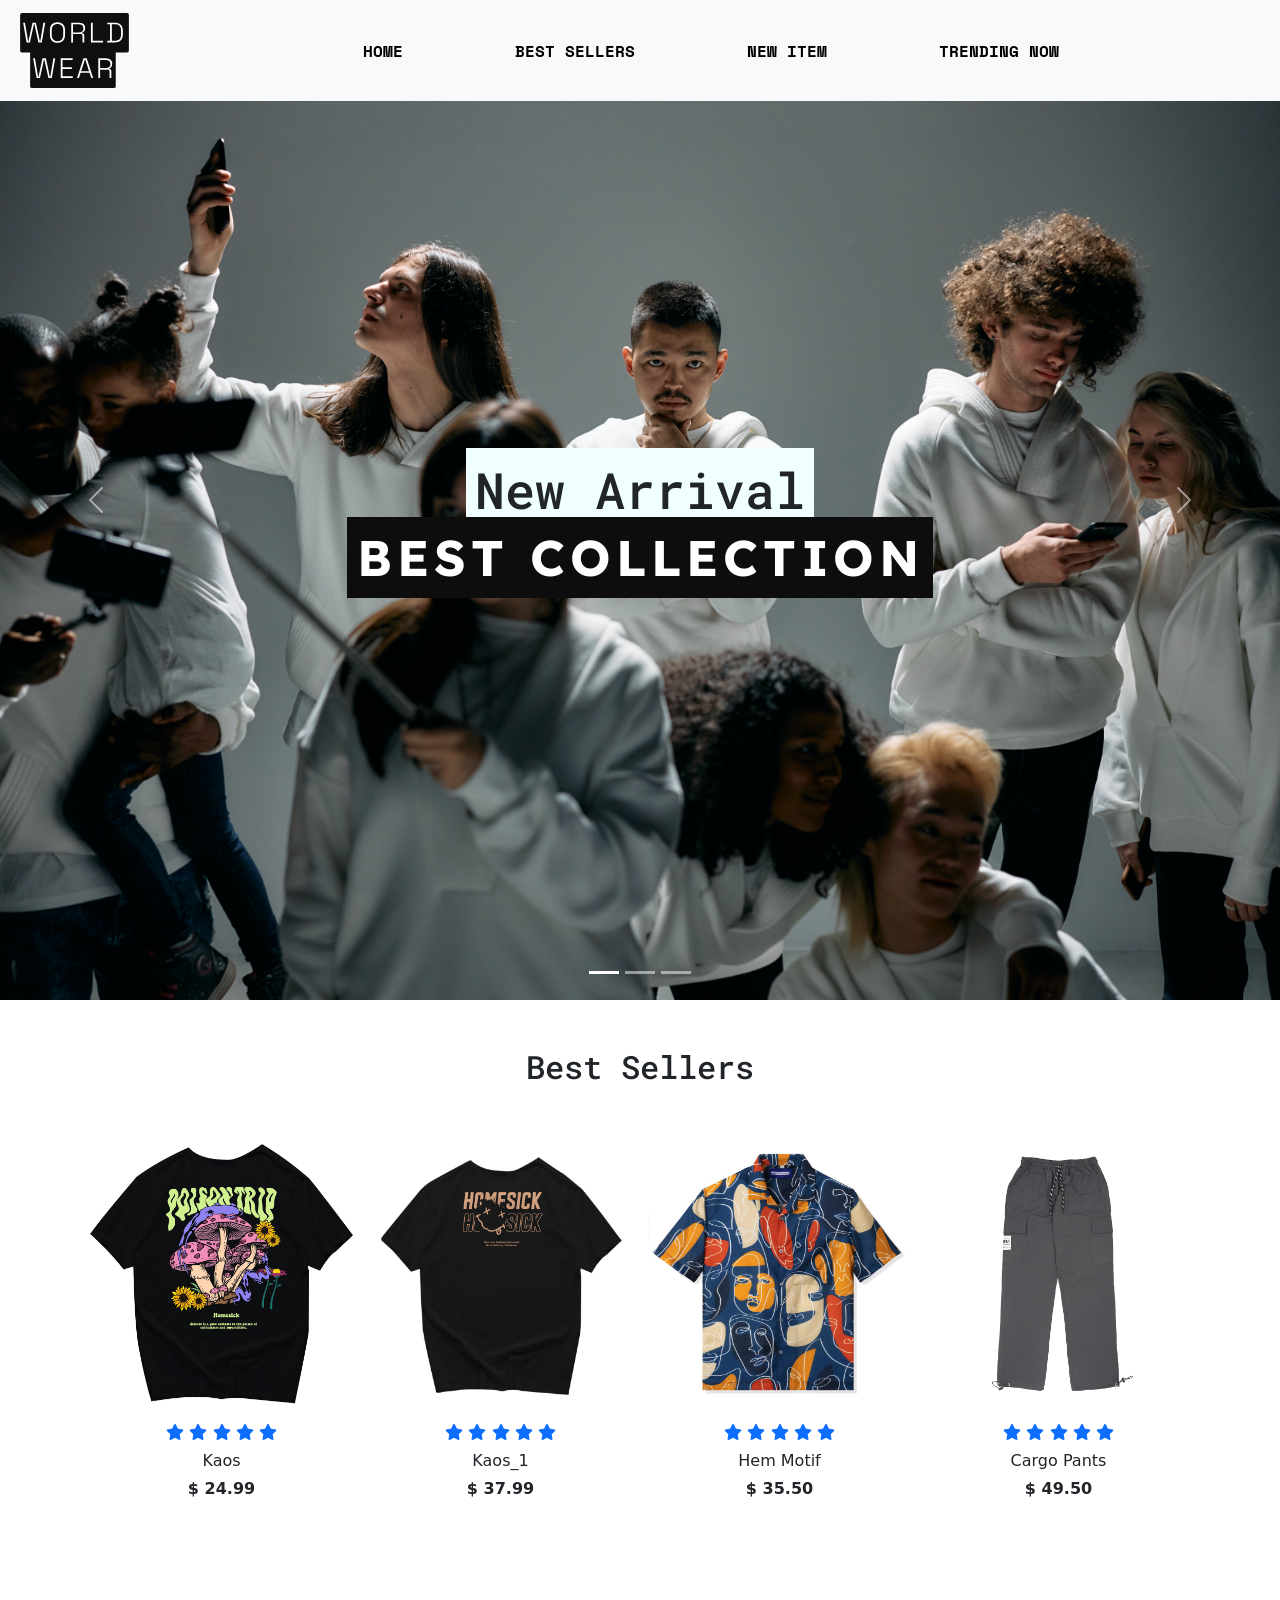
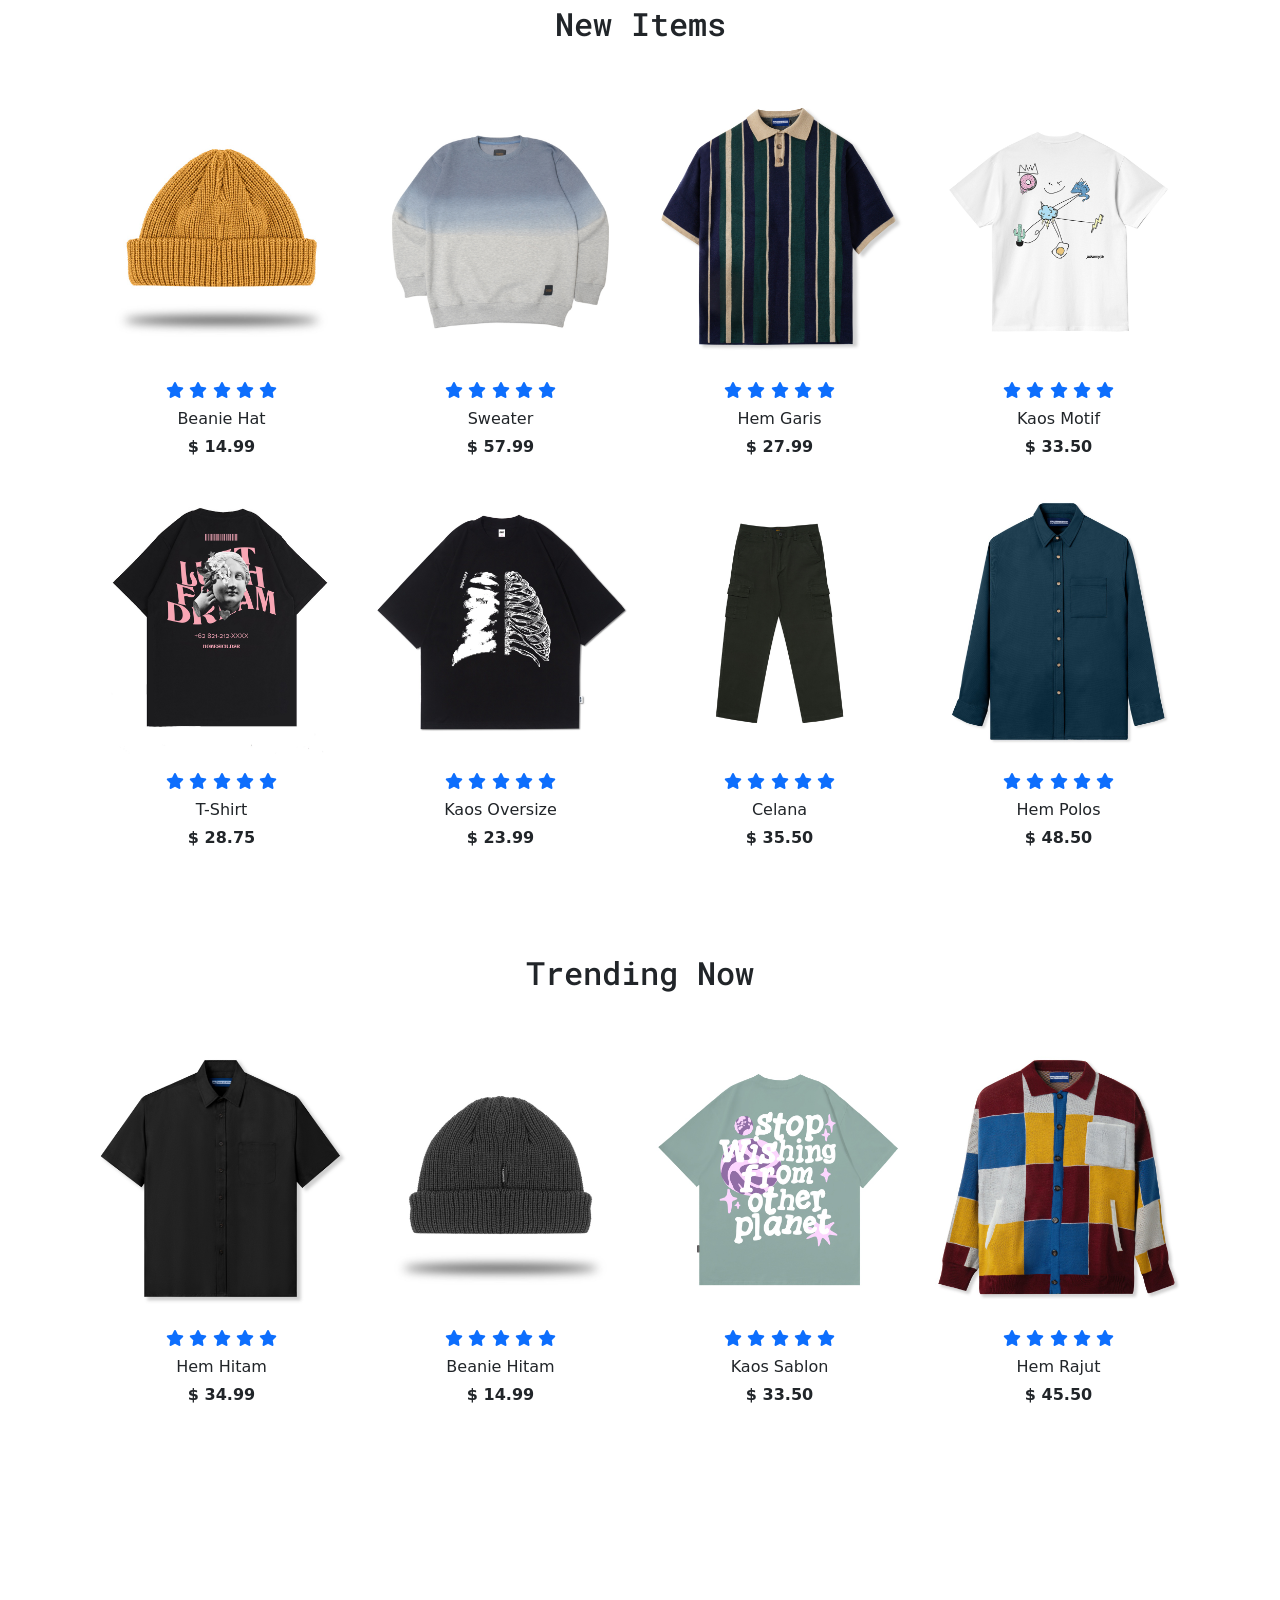
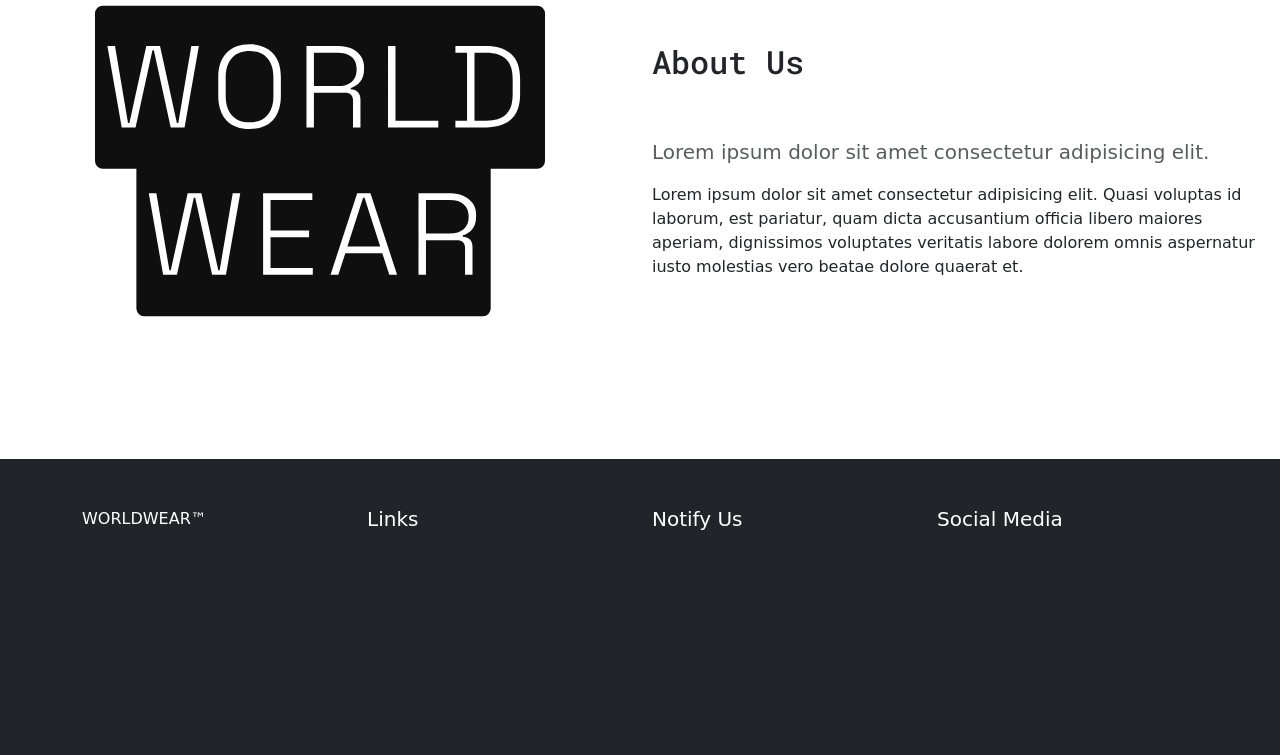
==== index.html @ ddde6394 "rename file" ====
<!DOCTYPE html>
<html lang="en">

<head>
    <meta charset="UTF-8" />
    <meta name="viewport" content="width=device-width, initial-scale=1.0" />
    <title>Document</title>
    <link rel="stylesheet" href="style.css"/>
    <link href="https://unpkg.com/aos@2.3.1/dist/aos.css" rel="stylesheet">
    <link href='https://fonts.googleapis.com/css?family=Space Mono' rel='stylesheet'>
    <link href='https://fonts.googleapis.com/css?family=Roboto Mono' rel='stylesheet'>
    <link href='https://fonts.googleapis.com/css?family=Inter' rel='stylesheet'>
    <link href='https://fonts.googleapis.com/css?family=Lexend Deca' rel='stylesheet'>
    <link rel="stylesheet" href="https://cdnjs.cloudflare.com/ajax/libs/font-awesome/6.1.1/css/all.min.css" />
    <link href="https://cdn.jsdelivr.net/npm/bootstrap@5.1.3/dist/css/bootstrap.min.css" rel="stylesheet"
        integrity="sha384-1BmE4kWBq78iYhFldvKuhfTAU6auU8tT94WrHftjDbrCEXSU1oBoqyl2QvZ6jIW3" crossorigin="anonymous" />
    <script src="https://cdn.jsdelivr.net/npm/bootstrap@5.1.3/dist/js/bootstrap.bundle.min.js"
        integrity="sha384-ka7Sk0Gln4gmtz2MlQnikT1wXgYsOg+OMhuP+IlRH9sENBO0LRn5q+8nbTov4+1p" crossorigin="anonymous">
    </script>
</head>

<body>
<!-- start navbar -->
    <nav class="navbar navbar-expand-lg bg-body-tertiary fixed-top">
        <div class="container-fluid">
            <a class="navbar-brand" href="#">
                <svg width="125" height="75" viewBox="0 0 174 120" fill="none" xmlns="http://www.w3.org/2000/svg">
                    <rect width="174" height="63" rx="3" fill="#0F0F0F" />
                    <path
                        d="M10.335 47L4.8 15.5H7.725L12.765 45.29H13.305L19.83 15.5H25.14L31.665 45.29H32.205L37.245 15.5H40.17L34.635 47H29.28L22.755 17.21H22.215L15.69 47H10.335ZM59.7629 47.63C56.0729 47.63 53.1329 46.55 50.9429 44.39C48.7529 42.2 47.6579 39.005 47.6579 34.805V27.695C47.6579 23.495 48.7529 20.315 50.9429 18.155C53.1329 15.965 56.0729 14.87 59.7629 14.87C63.4529 14.87 66.3929 15.965 68.5829 18.155C70.7729 20.315 71.8679 23.495 71.8679 27.695V34.805C71.8679 39.005 70.7729 42.2 68.5829 44.39C66.3929 46.55 63.4529 47.63 59.7629 47.63ZM59.7629 45.02C62.7029 45.02 64.9679 44.135 66.5579 42.365C68.1779 40.595 68.9879 38.105 68.9879 34.895V27.605C68.9879 24.395 68.1779 21.905 66.5579 20.135C64.9679 18.365 62.7029 17.48 59.7629 17.48C56.8529 17.48 54.5879 18.365 52.9679 20.135C51.3479 21.905 50.5379 24.395 50.5379 27.605V34.895C50.5379 38.105 51.3479 40.595 52.9679 42.365C54.5879 44.135 56.8529 45.02 59.7629 45.02ZM81.7686 47V15.5H94.0986C96.0486 15.5 97.7586 15.83 99.2286 16.49C100.729 17.15 101.899 18.11 102.739 19.37C103.609 20.6 104.044 22.1 104.044 23.87V24.32C104.044 26.45 103.534 28.13 102.514 29.36C101.494 30.56 100.294 31.355 98.9136 31.745V32.285C99.9636 32.315 100.849 32.645 101.569 33.275C102.289 33.905 102.649 34.91 102.649 36.29V47H99.7686V36.605C99.7686 35.645 99.4986 34.91 98.9586 34.4C98.4486 33.89 97.6686 33.635 96.6186 33.635H84.6486V47H81.7686ZM84.6486 31.025H93.8286C96.1686 31.025 97.9686 30.485 99.2286 29.405C100.519 28.295 101.164 26.72 101.164 24.68V24.455C101.164 22.415 100.534 20.855 99.2736 19.775C98.0436 18.665 96.2286 18.11 93.8286 18.11H84.6486V31.025ZM113.307 47V15.5H116.187V44.39H132.747V47H113.307ZM139.357 47V44.39H143.857V18.11H139.357V15.5H151.327C155.437 15.5 158.632 16.55 160.912 18.65C163.222 20.72 164.377 23.96 164.377 28.37V34.175C164.377 38.585 163.222 41.825 160.912 43.895C158.632 45.965 155.437 47 151.327 47H139.357ZM146.737 44.39H151.327C154.627 44.39 157.147 43.595 158.887 42.005C160.627 40.415 161.497 37.85 161.497 34.31V28.235C161.497 24.665 160.627 22.1 158.887 20.54C157.147 18.95 154.627 18.155 151.327 18.155H146.737V44.39Z"
                        fill="white" />
                    <rect x="16" y="57" width="137" height="63" rx="3" fill="#0F0F0F" />
                    <path
                        d="M26.335 104L20.8 72.5H23.725L28.765 102.29H29.305L35.83 72.5H41.14L47.665 102.29H48.205L53.245 72.5H56.17L50.635 104H45.28L38.755 74.21H38.215L31.69 104H26.335ZM64.9995 104V72.5H84.0345V75.11H67.8795V86.9H82.7745V89.51H67.8795V101.39H84.2145V104H64.9995ZM91.0717 104L101.377 72.5H106.507L116.812 104H113.797L111.097 95.63H96.7867L94.0867 104H91.0717ZM97.5967 93.02H110.287L104.212 74.21H103.672L97.5967 93.02ZM125.089 104V72.5H137.419C139.369 72.5 141.079 72.83 142.549 73.49C144.049 74.15 145.219 75.11 146.059 76.37C146.929 77.6 147.364 79.1 147.364 80.87V81.32C147.364 83.45 146.854 85.13 145.834 86.36C144.814 87.56 143.614 88.355 142.234 88.745V89.285C143.284 89.315 144.169 89.645 144.889 90.275C145.609 90.905 145.969 91.91 145.969 93.29V104H143.089V93.605C143.089 92.645 142.819 91.91 142.279 91.4C141.769 90.89 140.989 90.635 139.939 90.635H127.969V104H125.089ZM127.969 88.025H137.149C139.489 88.025 141.289 87.485 142.549 86.405C143.839 85.295 144.484 83.72 144.484 81.68V81.455C144.484 79.415 143.854 77.855 142.594 76.775C141.364 75.665 139.549 75.11 137.149 75.11H127.969V88.025Z"
                        fill="white" />
                </svg>
            </a>
            <button class="navbar-toggler bg-dark text-light" type="button" data-bs-toggle="collapse" data-bs-target="#navbarNavAltMarkup" aria-controls="navbarNavAltMarkup" aria-expanded="false" aria-label="Toggle navigation">
                <span class="navbar-toggler-icon text-center pt-1 fs-3">☰</span>   
            </button>
            <div class="collapse navbar-collapse order-lg-1 d-flex" id="navbarNavAltMarkup">
                <div class="navbar-nav mx-auto text-center d-flex" id="navmenu">
                    <a class="nav-link px-5 py-2 text-uppercase text-black fw-bold mx-2" href="#">Home</a>
                    <a class="nav-link px-5 py-2 text-uppercase text-black fw-bold mx-2" href="#best">Best Sellers</a>
                    <a class="nav-link px-5 py-2 text-uppercase text-black fw-bold mx-2" href="#new">New Item</a>
                    <a class="nav-link px-5 py-2 text-uppercase text-black fw-bold mx-2" href="#trend">Trending Now</a>
                </div>
            </div>
        </div>
    </nav>
<!-- end navbar -->

<!-- start header -->
    <header id="header" class="carousel slide" data-bs-ride="carousel" style="padding-top: 100px">
        <div class="container-fluid h-100 d-flex carousel-inner p-0">
            <div class="text-center carousel-item active carousel-image bg-img-1 text-center">
                <h2 class="text-dark text-capitalize" style="padding-top: 40vh"><mark class="up-txt">New Arrival</mark></h2>
                <h1 class="text-uppercase fw-bold"><mark class="down-txt" id="downTxt">Best Collection</mark></h1>
            </div>
            <div class="text-center carousel-item carousel-image bg-img-2">
                <h2 class="text-dark text-capitalize" style="padding-top: 40vh"><mark class="up-txt">Trendy & Shiny</mark></h2>
                <h1 class="text-uppercase fw-bold text-white"><mark class="down-txt" id="downTxt">Next Gen Fashion</mark></h1>
            </div>
            <div class="text-center carousel-item carousel-image bg-img-3">
                <h2 class="text-dark text-capitalize" style="padding-top: 40vh"><mark class="up-txt">Special Deals</mark></h2>
                <h1 class="text-uppercase fw-bold text-dark"><mark class="down-txt" id="downTxt">Discount Up To 70%</mark></h1>
            </div>
        </div>
        <button class="carousel-control-prev" type="button" data-bs-target="#header" data-bs-slide="prev">
            <span class="carousel-control-prev-icon"></span>
        </button>
        <button class="carousel-control-next" type="button" data-bs-target="#header" data-bs-slide="next">
            <span class="carousel-control-next-icon"></span>
        </button>
        <div class="carousel-indicators">
            <button type="button" data-bs-target="#carouselExampleIndicators" data-bs-slide-to="0" class="active" aria-current="true" aria-label="Slide 1"></button>
            <button type="button" data-bs-target="#carouselExampleIndicators" data-bs-slide-to="1" aria-label="Slide 2"></button>
            <button type="button" data-bs-target="#carouselExampleIndicators" data-bs-slide-to="2" aria-label="Slide 3"></button>
        </div>

    </header>
<!-- end header -->

<!-- start best seller -->
    <section id="best" class="py-5">
        <div class="container">
            <div class="title text-center">
                <h2 class="position-relative d-inline-block">Best Sellers</h2>
            </div>
                <div class="collection-list mt-4 row gx-0 gy-3" data-aos="fade-up">
                    <div class="col-md-6 col-lg-4 col-xl-3 p-2">
                        <div class="best-img position-relative">
                            <img src="image/kaos.jpeg" class="w-100">
                        </div>
                        <div class="text-center">
                            <div class="rating mt-3">
                                <span class="text-primary"><i class="fas fa-star"></i></span>
                                <span class="text-primary"><i class="fas fa-star"></i></span>
                                <span class="text-primary"><i class="fas fa-star"></i></span>
                                <span class="text-primary"><i class="fas fa-star"></i></span>
                                <span class="text-primary"><i class="fas fa-star"></i></span>
                            </div>
                            <p class="text-capitalize my-1">Kaos</p>
                            <span class="fw-bold">$ 24.99</span>
                        </div>
                    </div>

                    <div class="col-md-6 col-lg-4 col-xl-3 p-2">
                        <div class="best-img position-relative">
                            <img src="image/kaos1.jpeg" class="w-100">
                        </div>
                        <div class="text-center">
                            <div class="rating mt-3">
                                <span class="text-primary"><i class="fas fa-star"></i></span>
                                <span class="text-primary"><i class="fas fa-star"></i></span>
                                <span class="text-primary"><i class="fas fa-star"></i></span>
                                <span class="text-primary"><i class="fas fa-star"></i></span>
                                <span class="text-primary"><i class="fas fa-star"></i></span>
                            </div>
                            <p class="text-capitalize my-1">Kaos_1</p>
                            <span class="fw-bold">$ 37.99</span>
                        </div>
                    </div>

                    <div class="col-md-6 col-lg-4 col-xl-3 p-2">
                        <div class="best-img position-relative">
                            <img src="image/hem.jpeg" class="w-100">
                        </div>
                        <div class="text-center">
                            <div class="rating mt-3">
                                <span class="text-primary"><i class="fas fa-star"></i></span>
                                <span class="text-primary"><i class="fas fa-star"></i></span>
                                <span class="text-primary"><i class="fas fa-star"></i></span>
                                <span class="text-primary"><i class="fas fa-star"></i></span>
                                <span class="text-primary"><i class="fas fa-star"></i></span>
                            </div>
                            <p class="text-capitalize my-1">Hem Motif</p>
                            <span class="fw-bold">$ 35.50</span>
                        </div>
                    </div>

                    <div class="col-md-6 col-lg-4 col-xl-3 p-2">
                        <div class="best-img position-relative">
                            <img src="image/celana1.jpeg" class="w-100">
                        </div>
                        <div class="text-center">
                            <div class="rating mt-3">
                                <span class="text-primary"><i class="fas fa-star"></i></span>
                                <span class="text-primary"><i class="fas fa-star"></i></span>
                                <span class="text-primary"><i class="fas fa-star"></i></span>
                                <span class="text-primary"><i class="fas fa-star"></i></span>
                                <span class="text-primary"><i class="fas fa-star"></i></span>
                            </div>
                            <p class="text-capitalize my-1">Cargo Pants</p>
                            <span class="fw-bold">$ 49.50</span>
                        </div>
                    </div>
                </div>
            </div>
        </div>
    </section>
    <!-- end best seller -->

    <!-- start new items -->
    <section id="new" class="py-5">
        <div class="container">
            <div class="title text-center">
                <h2 class="position-relative d-inline-block">New Items</h2>
            </div>
                <div class="collection-list mt-4 row gx-0 gy-3" data-aos="fade-up">
                    <div class="col-md-6 col-lg-4 col-xl-3 p-2 best">
                        <div class="new-img position-relative">
                            <img src="image/hat.jpeg" class="w-100">
                        </div>
                        <div class="text-center">
                            <div class="rating mt-3">
                                <span class="text-primary"><i class="fas fa-star"></i></span>
                                <span class="text-primary"><i class="fas fa-star"></i></span>
                                <span class="text-primary"><i class="fas fa-star"></i></span>
                                <span class="text-primary"><i class="fas fa-star"></i></span>
                                <span class="text-primary"><i class="fas fa-star"></i></span>
                            </div>
                            <p class="text-capitalize my-1">Beanie Hat</p>
                            <span class="fw-bold">$ 14.99</span>
                        </div>
                    </div>

                    <div class="col-md-6 col-lg-4 col-xl-3 p-2">
                        <div class="new-img position-relative">
                            <img src="image/sweater2.jpeg" class="w-100">
                        </div>
                        <div class="text-center">
                            <div class="rating mt-3">
                                <span class="text-primary"><i class="fas fa-star"></i></span>
                                <span class="text-primary"><i class="fas fa-star"></i></span>
                                <span class="text-primary"><i class="fas fa-star"></i></span>
                                <span class="text-primary"><i class="fas fa-star"></i></span>
                                <span class="text-primary"><i class="fas fa-star"></i></span>
                            </div>
                            <p class="text-capitalize my-1">Sweater</p>
                            <span class="fw-bold">$ 57.99</span>
                        </div>
                    </div>

                    <div class="col-md-6 col-lg-4 col-xl-3 p-2">
                        <div class="new-img position-relative">
                            <img src="image/hem3.jpeg" class="w-100">
                        </div>
                        <div class="text-center">
                            <div class="rating mt-3">
                                <span class="text-primary"><i class="fas fa-star"></i></span>
                                <span class="text-primary"><i class="fas fa-star"></i></span>
                                <span class="text-primary"><i class="fas fa-star"></i></span>
                                <span class="text-primary"><i class="fas fa-star"></i></span>
                                <span class="text-primary"><i class="fas fa-star"></i></span>
                            </div>
                            <p class="text-capitalize my-1">Hem Garis</p>
                            <span class="fw-bold">$ 27.99</span>
                        </div>
                    </div>

                    <div class="col-md-6 col-lg-4 col-xl-3 p-2">
                        <div class="new-img position-relative">
                            <img src="image/kaos3.jpeg" class="w-100">
                        </div>
                        <div class="text-center">
                            <div class="rating mt-3">
                                <span class="text-primary"><i class="fas fa-star"></i></span>
                                <span class="text-primary"><i class="fas fa-star"></i></span>
                                <span class="text-primary"><i class="fas fa-star"></i></span>
                                <span class="text-primary"><i class="fas fa-star"></i></span>
                                <span class="text-primary"><i class="fas fa-star"></i></span>
                            </div>
                            <p class="text-capitalize my-1">Kaos Motif</p>
                            <span class="fw-bold">$ 33.50</span>
                        </div>
                    </div>

                    <div class="col-md-6 col-lg-4 col-xl-3 p-2">
                        <div class="new-img position-relative">
                            <img src="image/kaos2.jpeg" class="w-100">
                        </div>
                        <div class="text-center">
                            <div class="rating mt-3">
                                <span class="text-primary"><i class="fas fa-star"></i></span>
                                <span class="text-primary"><i class="fas fa-star"></i></span>
                                <span class="text-primary"><i class="fas fa-star"></i></span>
                                <span class="text-primary"><i class="fas fa-star"></i></span>
                                <span class="text-primary"><i class="fas fa-star"></i></span>
                            </div>
                            <p class="text-capitalize my-1">T-shirt</p>
                            <span class="fw-bold">$ 28.75</span>
                        </div>
                    </div>

                    <div class="col-md-6 col-lg-4 col-xl-3 p-2">
                        <div class="new-img position-relative">
                            <img src="image/kaos4.jpeg" class="w-100">
                        </div>
                        <div class="text-center">
                            <div class="rating mt-3">
                                <span class="text-primary"><i class="fas fa-star"></i></span>
                                <span class="text-primary"><i class="fas fa-star"></i></span>
                                <span class="text-primary"><i class="fas fa-star"></i></span>
                                <span class="text-primary"><i class="fas fa-star"></i></span>
                                <span class="text-primary"><i class="fas fa-star"></i></span>
                            </div>
                            <p class="text-capitalize my-1">Kaos Oversize</p>
                            <span class="fw-bold">$ 23.99</span>
                        </div>
                    </div>

                    <div class="col-md-6 col-lg-4 col-xl-3 p-2">
                        <div class="new-img position-relative">
                            <img src="image/celana2.jpeg" class="w-100">
                        </div>
                        <div class="text-center">
                            <div class="rating mt-3">
                                <span class="text-primary"><i class="fas fa-star"></i></span>
                                <span class="text-primary"><i class="fas fa-star"></i></span>
                                <span class="text-primary"><i class="fas fa-star"></i></span>
                                <span class="text-primary"><i class="fas fa-star"></i></span>
                                <span class="text-primary"><i class="fas fa-star"></i></span>
                            </div>
                            <p class="text-capitalize my-1">Celana</p>
                            <span class="fw-bold">$ 35.50</span>
                        </div>
                    </div>

                    <div class="col-md-6 col-lg-4 col-xl-3 p-2">
                        <div class="new-img position-relative">
                            <img src="image/hem1.jpeg" class="w-100">
                        </div>
                        <div class="text-center">
                            <div class="rating mt-3">
                                <span class="text-primary"><i class="fas fa-star"></i></span>
                                <span class="text-primary"><i class="fas fa-star"></i></span>
                                <span class="text-primary"><i class="fas fa-star"></i></span>
                                <span class="text-primary"><i class="fas fa-star"></i></span>
                                <span class="text-primary"><i class="fas fa-star"></i></span>
                            </div>
                            <p class="text-capitalize my-1">Hem Polos</p>
                            <span class="fw-bold">$ 48.50</span>
                        </div>
                    </div>
                </div>
            </div>
        </div>
    </section>
    <!-- end new items  -->

    <!-- start trending -->
    <section id="trend" class="py-5">
        <div class="container">
            <div class="title text-center">
                <h2 class="position-relative d-inline-block" id="trend">Trending Now</h2>
            </div>
                <div class="collection-list mt-4 row gx-0 gy-3" data-aos="fade-up">
                    <div class="col-md-6 col-lg-4 col-xl-3 p-2">
                        <div class="trend-img position-relative overflow-hidden">
                            <img src="image/hem2.jpeg" class="w-100">
                        </div>
                        <div class="text-center">
                            <div class="rating mt-3">
                                <span class="text-primary"><i class="fas fa-star"></i></span>
                                <span class="text-primary"><i class="fas fa-star"></i></span>
                                <span class="text-primary"><i class="fas fa-star"></i></span>
                                <span class="text-primary"><i class="fas fa-star"></i></span>
                                <span class="text-primary"><i class="fas fa-star"></i></span>
                            </div>
                            <p class="text-capitalize my-1">Hem Hitam</p>
                            <span class="fw-bold">$ 34.99</span>
                        </div>
                    </div>

                    <div class="col-md-6 col-lg-4 col-xl-3 p-2">
                        <div class="trend-img position-relative">
                            <img src="image/hat2.jpeg" class="w-100">
                        </div>
                        <div class="text-center">
                            <div class="rating mt-3">
                                <span class="text-primary"><i class="fas fa-star"></i></span>
                                <span class="text-primary"><i class="fas fa-star"></i></span>
                                <span class="text-primary"><i class="fas fa-star"></i></span>
                                <span class="text-primary"><i class="fas fa-star"></i></span>
                                <span class="text-primary"><i class="fas fa-star"></i></span>
                            </div>
                            <p class="text-capitalize my-1">Beanie Hitam</p>
                            <span class="fw-bold">$ 14.99</span>
                        </div>
                    </div>

                    <div class="col-md-6 col-lg-4 col-xl-3 p-2">
                        <div class="trend-img position-relative">
                            <img src="image/kaos5.jpeg" class="w-100">
                        </div>
                        <div class="text-center">
                            <div class="rating mt-3">
                                <span class="text-primary"><i class="fas fa-star"></i></span>
                                <span class="text-primary"><i class="fas fa-star"></i></span>
                                <span class="text-primary"><i class="fas fa-star"></i></span>
                                <span class="text-primary"><i class="fas fa-star"></i></span>
                                <span class="text-primary"><i class="fas fa-star"></i></span>
                            </div>
                            <p class="text-capitalize my-1">Kaos Sablon</p>
                            <span class="fw-bold">$ 33.50</span>
                        </div>
                    </div>

                    <div class="col-md-6 col-lg-4 col-xl-3 p-2">
                        <div class="trend-img position-relative">
                            <img src="image/hem4.jpeg" class="w-100">
                        </div>
                        <div class="text-center">
                            <div class="rating mt-3">
                                <span class="text-primary"><i class="fas fa-star"></i></span>
                                <span class="text-primary"><i class="fas fa-star"></i></span>
                                <span class="text-primary"><i class="fas fa-star"></i></span>
                                <span class="text-primary"><i class="fas fa-star"></i></span>
                                <span class="text-primary"><i class="fas fa-star"></i></span>
                            </div>
                            <p class="text-capitalize my-1">Hem Rajut</p>
                            <span class="fw-bold">$ 45.50</span>
                        </div>
                    </div>
                </div>
            </div>
        </div>
    </section>
    <!-- end trending -->

    <!-- start about us -->
    <section id="about" class="py-5">
        <div class="container-fluid">
            <div class="row gy-lg-5 align-items-center" data-aos="fade-up">
                <div class="col-lg-6 order-lg-1 text-center text-lg-start">
                    <div class="title pt-3 pb-5">
                        <h2 class=" d-inline-block ">About Us</h2>
                    </div>
                    <p class="lead text-muted">Lorem ipsum dolor sit amet consectetur adipisicing elit.
                    </p>
                    <p>Lorem ipsum dolor sit amet consectetur adipisicing elit. Quasi voluptas id laborum, est pariatur, quam dicta accusantium officia libero maiores aperiam, dignissimos voluptates veritatis labore dolorem omnis aspernatur iusto molestias vero beatae dolore quaerat et.</p>
                </div>
                <div class="col-lg-6 order-lg-0 text-center" style="padding: auto;">
                    <svg width="450" height="500" viewBox="0 0 174 120" fill="none" xmlns="http://www.w3.org/2000/svg">
                        <rect width="174" height="63" rx="3" fill="#0F0F0F" />
                        <path
                            d="M10.335 47L4.8 15.5H7.725L12.765 45.29H13.305L19.83 15.5H25.14L31.665 45.29H32.205L37.245 15.5H40.17L34.635 47H29.28L22.755 17.21H22.215L15.69 47H10.335ZM59.7629 47.63C56.0729 47.63 53.1329 46.55 50.9429 44.39C48.7529 42.2 47.6579 39.005 47.6579 34.805V27.695C47.6579 23.495 48.7529 20.315 50.9429 18.155C53.1329 15.965 56.0729 14.87 59.7629 14.87C63.4529 14.87 66.3929 15.965 68.5829 18.155C70.7729 20.315 71.8679 23.495 71.8679 27.695V34.805C71.8679 39.005 70.7729 42.2 68.5829 44.39C66.3929 46.55 63.4529 47.63 59.7629 47.63ZM59.7629 45.02C62.7029 45.02 64.9679 44.135 66.5579 42.365C68.1779 40.595 68.9879 38.105 68.9879 34.895V27.605C68.9879 24.395 68.1779 21.905 66.5579 20.135C64.9679 18.365 62.7029 17.48 59.7629 17.48C56.8529 17.48 54.5879 18.365 52.9679 20.135C51.3479 21.905 50.5379 24.395 50.5379 27.605V34.895C50.5379 38.105 51.3479 40.595 52.9679 42.365C54.5879 44.135 56.8529 45.02 59.7629 45.02ZM81.7686 47V15.5H94.0986C96.0486 15.5 97.7586 15.83 99.2286 16.49C100.729 17.15 101.899 18.11 102.739 19.37C103.609 20.6 104.044 22.1 104.044 23.87V24.32C104.044 26.45 103.534 28.13 102.514 29.36C101.494 30.56 100.294 31.355 98.9136 31.745V32.285C99.9636 32.315 100.849 32.645 101.569 33.275C102.289 33.905 102.649 34.91 102.649 36.29V47H99.7686V36.605C99.7686 35.645 99.4986 34.91 98.9586 34.4C98.4486 33.89 97.6686 33.635 96.6186 33.635H84.6486V47H81.7686ZM84.6486 31.025H93.8286C96.1686 31.025 97.9686 30.485 99.2286 29.405C100.519 28.295 101.164 26.72 101.164 24.68V24.455C101.164 22.415 100.534 20.855 99.2736 19.775C98.0436 18.665 96.2286 18.11 93.8286 18.11H84.6486V31.025ZM113.307 47V15.5H116.187V44.39H132.747V47H113.307ZM139.357 47V44.39H143.857V18.11H139.357V15.5H151.327C155.437 15.5 158.632 16.55 160.912 18.65C163.222 20.72 164.377 23.96 164.377 28.37V34.175C164.377 38.585 163.222 41.825 160.912 43.895C158.632 45.965 155.437 47 151.327 47H139.357ZM146.737 44.39H151.327C154.627 44.39 157.147 43.595 158.887 42.005C160.627 40.415 161.497 37.85 161.497 34.31V28.235C161.497 24.665 160.627 22.1 158.887 20.54C157.147 18.95 154.627 18.155 151.327 18.155H146.737V44.39Z"
                            fill="white" />
                        <rect x="16" y="57" width="137" height="63" rx="3" fill="#0F0F0F" />
                        <path
                            d="M26.335 104L20.8 72.5H23.725L28.765 102.29H29.305L35.83 72.5H41.14L47.665 102.29H48.205L53.245 72.5H56.17L50.635 104H45.28L38.755 74.21H38.215L31.69 104H26.335ZM64.9995 104V72.5H84.0345V75.11H67.8795V86.9H82.7745V89.51H67.8795V101.39H84.2145V104H64.9995ZM91.0717 104L101.377 72.5H106.507L116.812 104H113.797L111.097 95.63H96.7867L94.0867 104H91.0717ZM97.5967 93.02H110.287L104.212 74.21H103.672L97.5967 93.02ZM125.089 104V72.5H137.419C139.369 72.5 141.079 72.83 142.549 73.49C144.049 74.15 145.219 75.11 146.059 76.37C146.929 77.6 147.364 79.1 147.364 80.87V81.32C147.364 83.45 146.854 85.13 145.834 86.36C144.814 87.56 143.614 88.355 142.234 88.745V89.285C143.284 89.315 144.169 89.645 144.889 90.275C145.609 90.905 145.969 91.91 145.969 93.29V104H143.089V93.605C143.089 92.645 142.819 91.91 142.279 91.4C141.769 90.89 140.989 90.635 139.939 90.635H127.969V104H125.089ZM127.969 88.025H137.149C139.489 88.025 141.289 87.485 142.549 86.405C143.839 85.295 144.484 83.72 144.484 81.68V81.455C144.484 79.415 143.854 77.855 142.594 76.775C141.364 75.665 139.549 75.11 137.149 75.11H127.969V88.025Z"
                            fill="white" />
                    </svg>
                </div>
            </div>
        </div>
    </section>
    <!-- end about us -->

    <!-- start footer -->
    <footer class="bg-dark py-5">
        <div class="container">
            <div class="row text-white g-4">
                <div class="col-md-6 col-lg-3">
                    <a class="text-uppercase text-decoration-none brand text-white" href="index.html">WorldWear&trade;</a>
                    <p class="text-white text-muted mt-3">Lorem ipsum dolor sit amet consectetur adipisicing elit. Quibusdam exercitationem quidem rem consequatur excepturi blanditiis nostrum. </p>
                </div>

                <div class="col-md-6 col-lg-3">
                    <h5 class="fw-light">Links</h5>
                    <ul class="list-unstyled">
                        <li class="my-3">
                            <a href="#" class="text-white text-decoration-none text-muted">
                                <i class="fas fa-chevron-right me-1"></i> Ecommerce X
                            </a>
                        </li>
                        <li class="my-3">
                            <a href="#" class="text-white text-decoration-none text-muted">
                                <i class="fas fa-chevron-right me-1"></i> Ecommerce Y
                            </a>
                        </li>
                        <li class="my-3">
                            <a href="#" class="text-white text-decoration-none text-muted">
                                <i class="fas fa-chevron-right me-1"></i> Ecommerce Z
                            </a>
                        </li>
                        <li class="my-3">
                            <a href="#" class="text-white text-decoration-none text-muted">
                                <i class="fas fa-chevron-right me-1"></i> About Us
                            </a>
                        </li>
                    </ul>
                </div>

                <div class="col-md-6 col-lg-3">
                    <h5 class="fw-light mb-3">Notify Us</h5>
                    <div class="d-flex justify-content-start align-items-start my-2 text-muted">
                        <span class="me-3">
                            <i class="fas fa-map-marked-alt"></i>
                        </span>
                        <span class="fw-light">
                            Jl.in aja dulu, SukaSuka, Indonesia
                        </span>
                    </div>
                    <div class="d-flex justify-content-start align-items-start my-2 text-muted">
                        <span class="me-3">
                            <i class="fas fa-envelope"></i>
                        </span>
                        <span class="fw-light">
                            worldwear.cs@gmail.com
                        </span>
                    </div>
                    <div class="d-flex justify-content-start align-items-start my-2 text-muted">
                        <span class="me-3">
                            <i class="fas fa-phone-alt"></i>
                        </span>
                        <span class="fw-light">
                            08123456789
                        </span>
                    </div>
                </div>

                <div class="col-md-6 col-lg-3">
                    <h5 class="fw-light mb-3">Social Media</h5>
                    <div>
                        <ul class="list-unstyled d-flex">
                            <li>
                                <a href="#" class="text-white text-decoration-none text-muted fs-4 me-4">
                                    <i class="fab fa-facebook-f"></i>
                                </a>
                            </li>
                            <li>
                                <a href="#" class="text-white text-decoration-none text-muted fs-4 me-4">
                                    <i class="fab fa-twitter"></i>
                                </a>
                            </li>
                            <li>
                                <a href="#" class="text-white text-decoration-none text-muted fs-4 me-4">
                                    <i class="fab fa-instagram"></i>
                                </a>
                            </li>
                            <li>
                                <a href="#" class="text-white text-decoration-none text-muted fs-4 me-4">
                                    <i class="fab fa-pinterest"></i>
                                </a>
                            </li>
                        </ul>
                    </div>
                </div>
            </div>
        </div>
    </footer>
    <!-- end footer -->
    <script src="https://unpkg.com/aos@2.3.1/dist/aos.js"></script>
    <script>
        AOS.init();
    </script>      
</body>

</html>
---- style.css ----
html{
    scroll-behavior: smooth;
}

.nav-link{
    text-decoration: none;
    border-radius: 10px;
}

.nav-link:hover{
    background-color: rgb(39, 213, 233);
    border-radius: 10px;
}

.up-txt{
    background-color: azure;
    font-size: 50px;
}

.down-txt{
    background-color: rgb(13, 13, 13);
    font-size: 50px;
    letter-spacing: 5px;
}

#downTxt {
    color: white;
}

nav{
    background-color: #00ADB5;
}

h1{
    font-family: 'Lexend Deca', sans-serif;
}

h2{
    font-family: 'Roboto Mono', sans-serif; ;
}

.bg-img-1{
    background-image: url(image/carousel.jpg);
}
.bg-img-2{
    background-image: url(image/carousel1.jpg);
}
.bg-img-3{
    background-image: url(image/carousel2.jpg);
}

#navmenu{
    font-family: 'Space Mono', sans-serif;
}
.carousel-image{
    height: 100vh;
    width: 100vh;
    display: block;
    background-repeat: no-repeat;
    background-size: cover;
    background-position: center;
    object-fit: cover;
    object-position: center;
    
}

img{
    -webkit-transition: all 0.3s ease;
    -o-transition: all 0.3s ease;
    transition: all 0.3s ease;
    overflow: hidden;
}
img:hover {
    -webkit-transform: scale(1.2);
        -ms-transform: scale(1.2);
            transform: scale(1.2);
    overflow: hidden;
}

.trend-img{
    overflow: hidden;
}
.new-img{
    overflow: hidden;
}
.best-img{
    overflow: hidden;
}
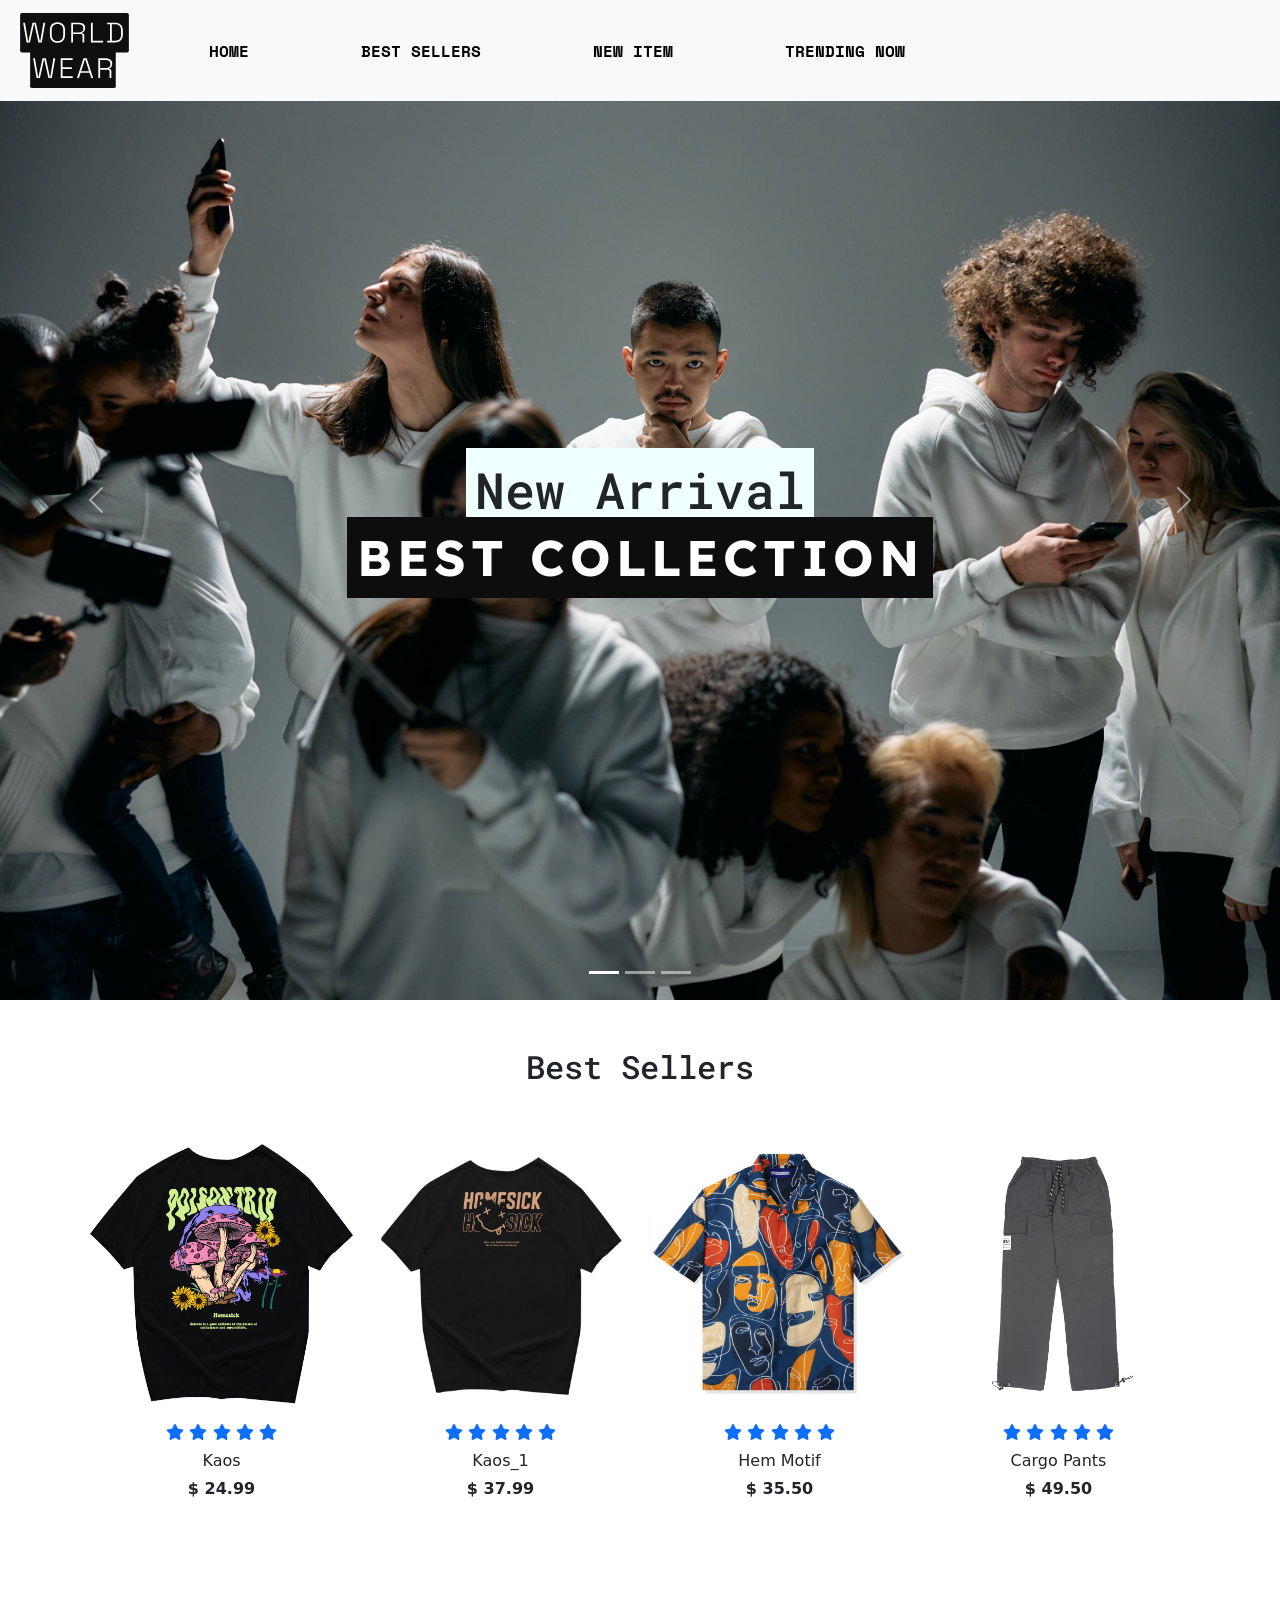
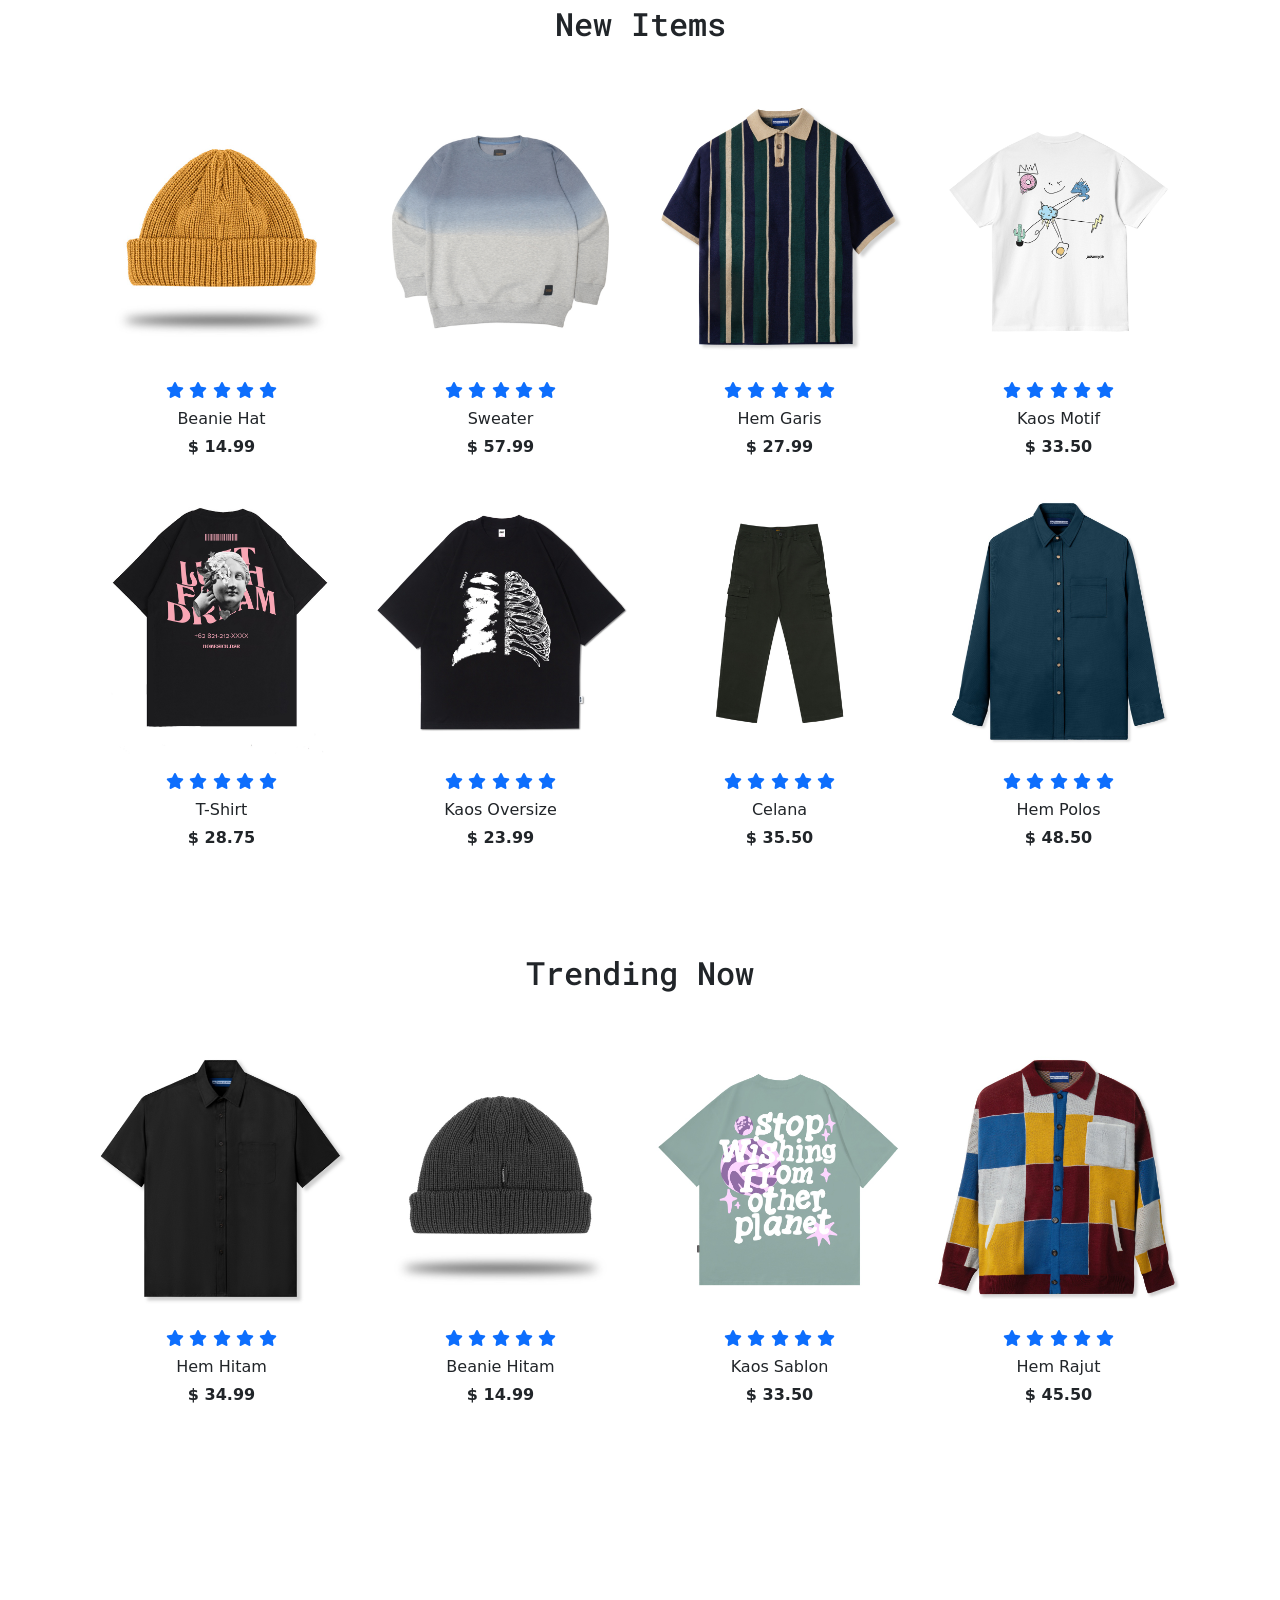
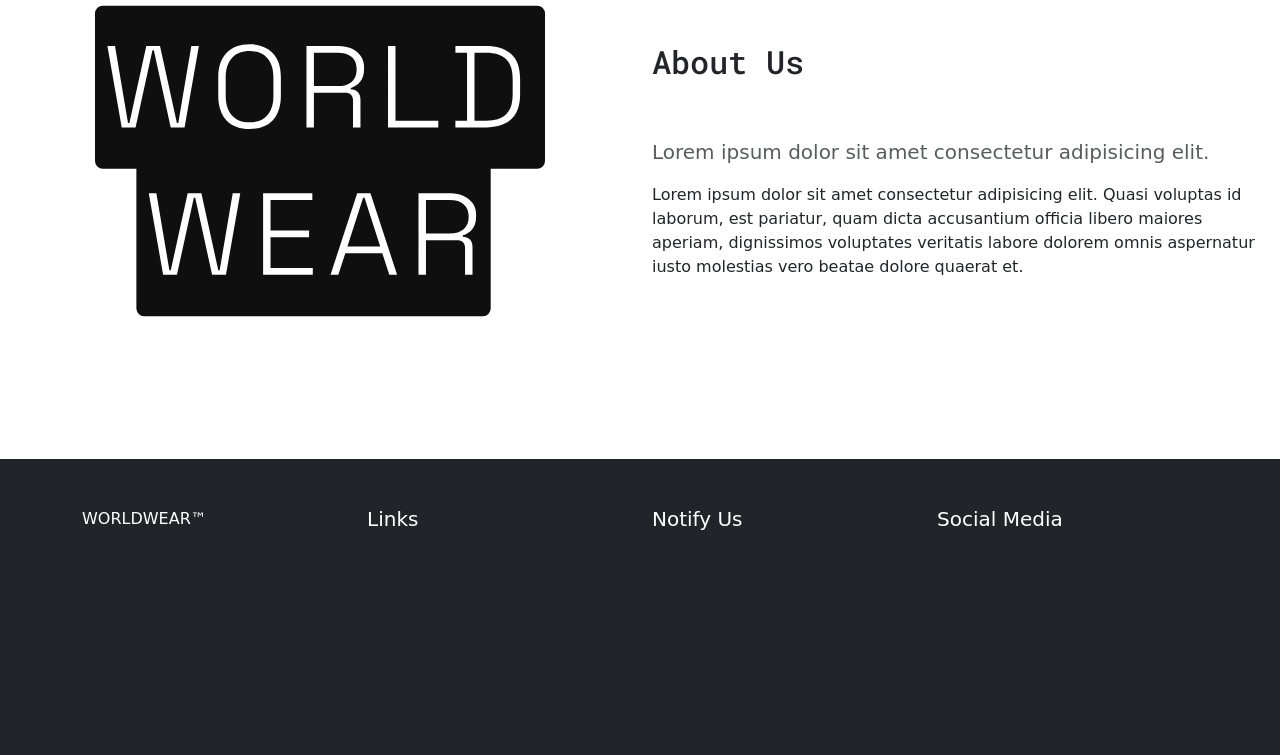
==== commit b725c87c: "responsive fix" ====
--- a/index.html
+++ b/index.html
@@ -4,7 +4,8 @@
 <head>
     <meta charset="UTF-8" />
     <meta name="viewport" content="width=device-width, initial-scale=1.0" />
-    <title>Document</title>
+    <title>WorldWear&trade;</title>
+    <link rel="icon" type="image/png" href = "logo.png">
     <link rel="stylesheet" href="style.css"/>
     <link href="https://unpkg.com/aos@2.3.1/dist/aos.css" rel="stylesheet">
     <link href='https://fonts.googleapis.com/css?family=Space Mono' rel='stylesheet'>
@@ -38,12 +39,12 @@
             <button class="navbar-toggler bg-dark text-light" type="button" data-bs-toggle="collapse" data-bs-target="#navbarNavAltMarkup" aria-controls="navbarNavAltMarkup" aria-expanded="false" aria-label="Toggle navigation">
                 <span class="navbar-toggler-icon text-center pt-1 fs-3">☰</span>   
             </button>
-            <div class="collapse navbar-collapse order-lg-1 d-flex" id="navbarNavAltMarkup">
-                <div class="navbar-nav mx-auto text-center d-flex" id="navmenu">
-                    <a class="nav-link px-5 py-2 text-uppercase text-black fw-bold mx-2" href="#">Home</a>
-                    <a class="nav-link px-5 py-2 text-uppercase text-black fw-bold mx-2" href="#best">Best Sellers</a>
-                    <a class="nav-link px-5 py-2 text-uppercase text-black fw-bold mx-2" href="#new">New Item</a>
-                    <a class="nav-link px-5 py-2 text-uppercase text-black fw-bold mx-2" href="#trend">Trending Now</a>
+            <div class="collapse navbar-collapse order-lg-1" id="navbarNavAltMarkup">
+                <div class="navbar-nav mx-auto text-center d-flex" id="navmenu" style="width: 100%;">
+                    <a class="nav-link px-5 py-2 text-uppercase text-black fw-bold list-nav mx-2" href="#">Home</a>
+                    <a class="nav-link px-5 py-2 text-uppercase text-black fw-bold list-nav mx-2" href="#best">Best Sellers</a>
+                    <a class="nav-link px-5 py-2 text-uppercase text-black fw-bold list-nav mx-2" href="#new">New Item</a>
+                    <a class="nav-link px-5 py-2 text-uppercase text-black fw-bold list-nav mx-2" href="#trend">Trending Now</a>
                 </div>
             </div>
         </div>
@@ -77,7 +78,6 @@
             <button type="button" data-bs-target="#carouselExampleIndicators" data-bs-slide-to="1" aria-label="Slide 2"></button>
             <button type="button" data-bs-target="#carouselExampleIndicators" data-bs-slide-to="2" aria-label="Slide 3"></button>
         </div>
-
     </header>
 <!-- end header -->
 
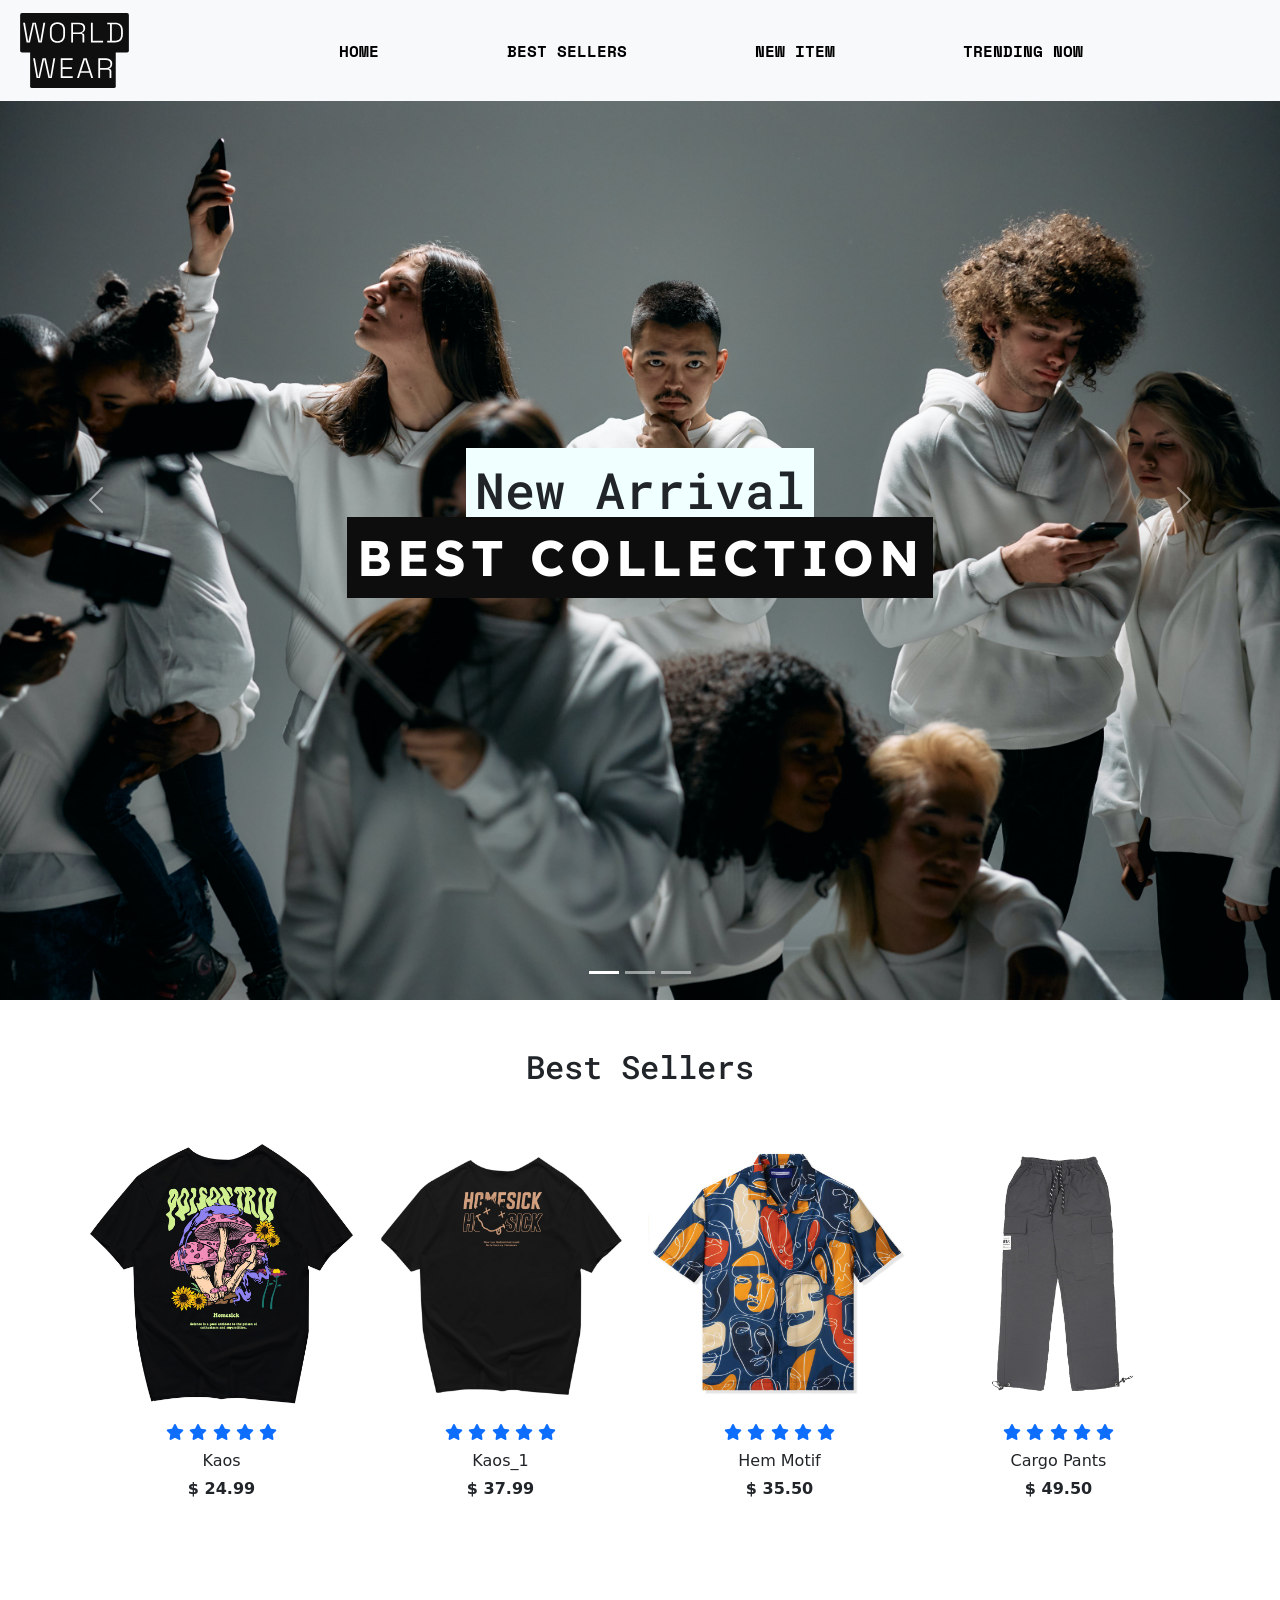
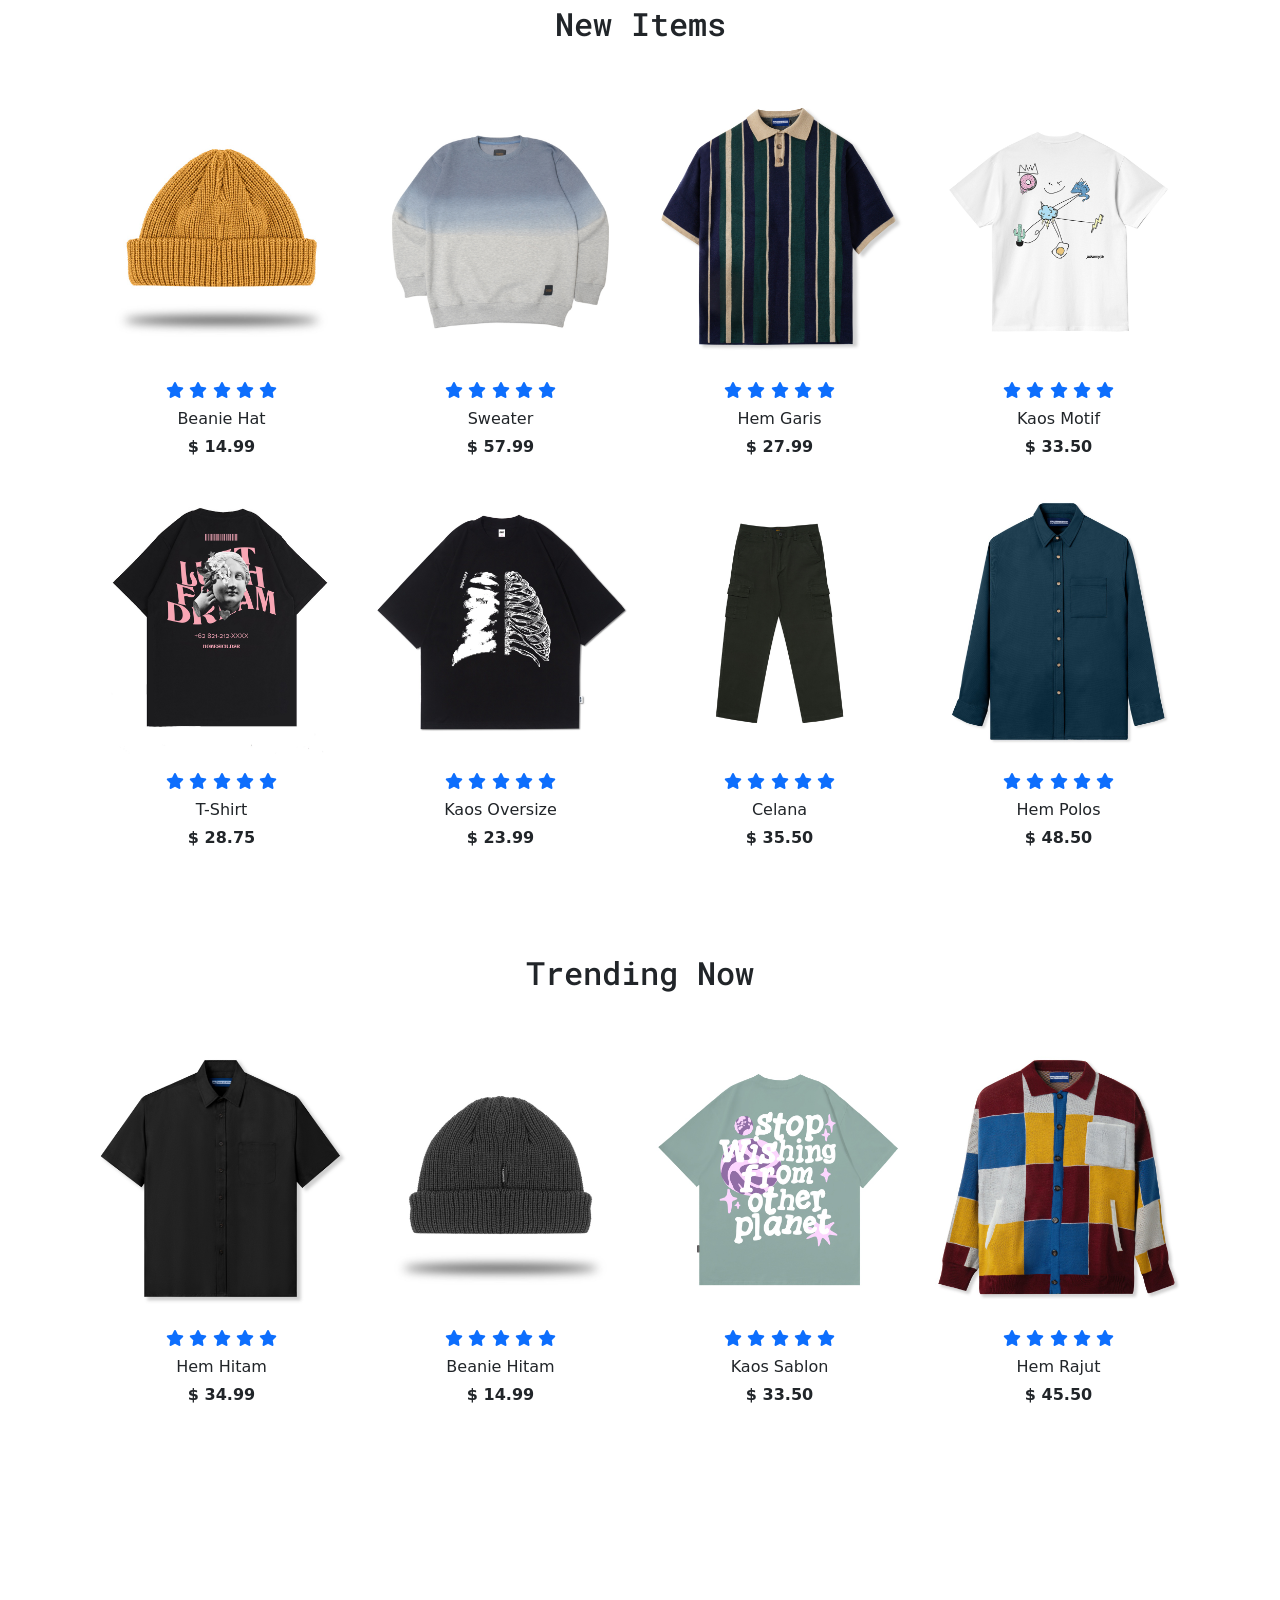
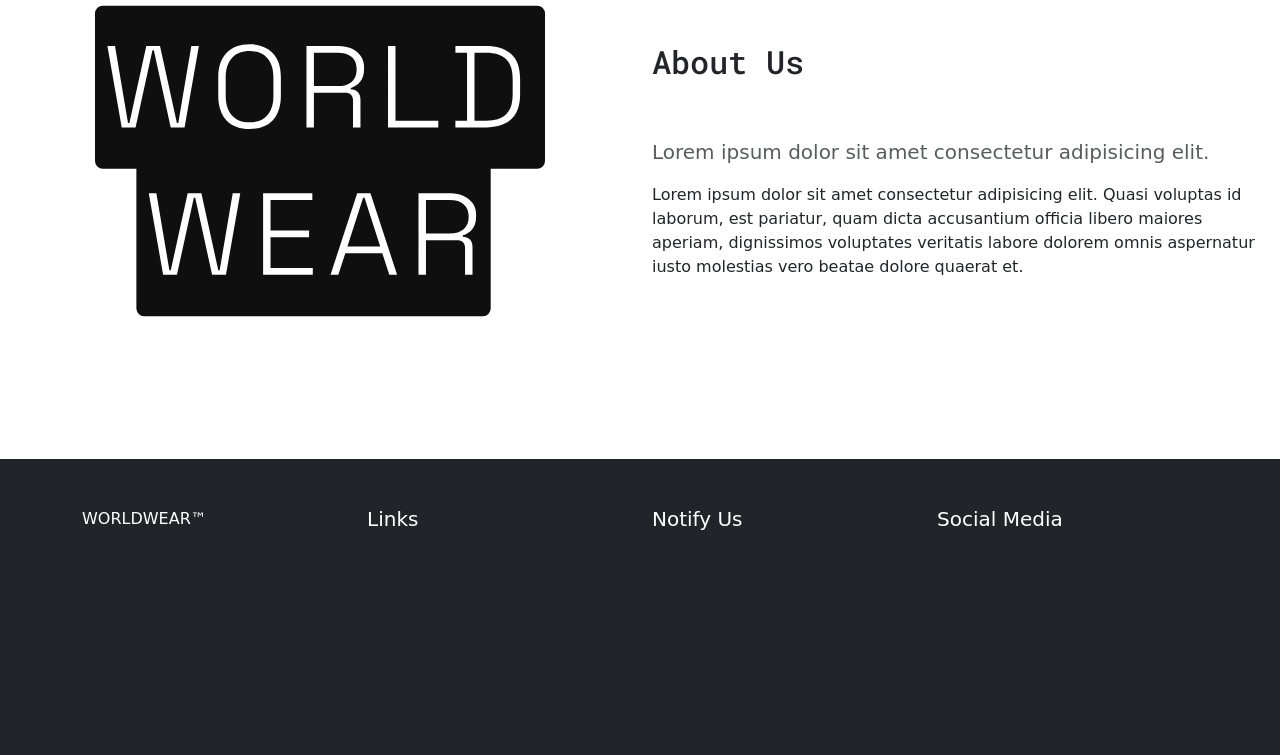
==== commit dcf3d738: "placement fix" ====
--- a/index.html
+++ b/index.html
@@ -23,7 +23,7 @@
 <body>
 <!-- start navbar -->
     <nav class="navbar navbar-expand-lg bg-body-tertiary fixed-top">
-        <div class="container-fluid">
+        <div class="container-fluid justify-content-between">
             <a class="navbar-brand" href="#">
                 <svg width="125" height="75" viewBox="0 0 174 120" fill="none" xmlns="http://www.w3.org/2000/svg">
                     <rect width="174" height="63" rx="3" fill="#0F0F0F" />
@@ -40,11 +40,11 @@
                 <span class="navbar-toggler-icon text-center pt-1 fs-3">☰</span>   
             </button>
             <div class="collapse navbar-collapse order-lg-1" id="navbarNavAltMarkup">
-                <div class="navbar-nav mx-auto text-center d-flex" id="navmenu" style="width: 100%;">
-                    <a class="nav-link px-5 py-2 text-uppercase text-black fw-bold list-nav mx-2" href="#">Home</a>
-                    <a class="nav-link px-5 py-2 text-uppercase text-black fw-bold list-nav mx-2" href="#best">Best Sellers</a>
-                    <a class="nav-link px-5 py-2 text-uppercase text-black fw-bold list-nav mx-2" href="#new">New Item</a>
-                    <a class="nav-link px-5 py-2 text-uppercase text-black fw-bold list-nav mx-2" href="#trend">Trending Now</a>
+                <div class="navbar-nav justify-content-center text-center d-flex" id="navmenu" style="width: 100%;" >
+                    <a class="nav-link px-3 py-2 text-uppercase text-black fw-bold list-nav mx-5" href="#">Home</a>
+                    <a class="nav-link px-3 py-2 text-uppercase text-black fw-bold list-nav mx-5" href="#best">Best Sellers</a>
+                    <a class="nav-link px-3 py-2 text-uppercase text-black fw-bold list-nav mx-5" href="#new">New Item</a>
+                    <a class="nav-link px-3 py-2 text-uppercase text-black fw-bold list-nav mx-5" href="#trend">Trending Now</a>
                 </div>
             </div>
         </div>
